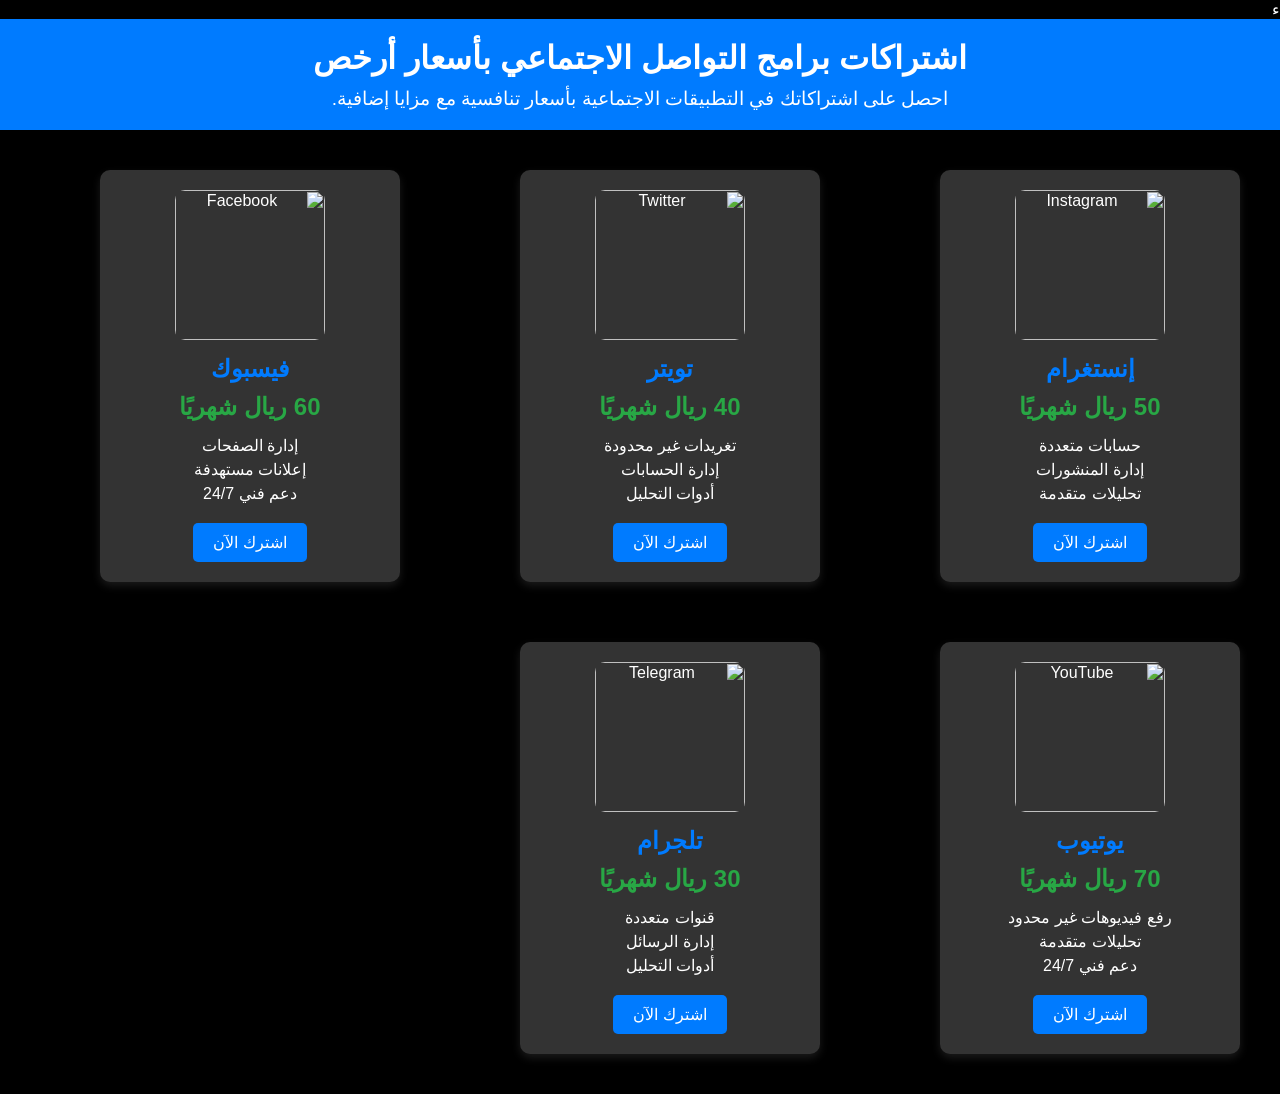
==== index.html @ 4150ec1f "Add files via upload" ====
ء<!DOCTYPE html>
<html lang="ar" dir="rtl">
<head>
    <meta charset="UTF-8">
    <meta name="viewport" content="width=device-width, initial-scale=1.0">
    <title>اشتراكات برامج التواصل الاجتماعي</title>
    <link rel="stylesheet" href="styles.css">
</head>
<body>
    <header>
        <h1>اشتراكات برامج التواصل الاجتماعي بأسعار أرخص</h1>
        <p>احصل على اشتراكاتك في التطبيقات الاجتماعية بأسعار تنافسية مع مزايا إضافية.</p>
    </header>

    <main>
        <section class="packages">
            <div class="package" data-package="instagram">
                <img src="https://upload.wikimedia.org/wikipedia/commons/thumb/e/e7/Instagram_logo_2016.svg/150px-Instagram_logo_2016.svg.png" alt="Instagram">
                <h2>إنستغرام</h2>
                <p class="price">50 ريال شهريًا</p>
                <ul class="features">
                    <li>حسابات متعددة</li>
                    <li>إدارة المنشورات</li>
                    <li>تحليلات متقدمة</li>
                </ul>
                <button class="subscribe-btn">اشترك الآن</button>
            </div>

            <div class="package" data-package="twitter">
                <img src="https://logos-world.net/wp-content/uploads/2020/04/Twitter-Logo.png" alt="Twitter">
                <h2>تويتر</h2>
                <p class="price">40 ريال شهريًا</p>
                <ul class="features">
                    <li>تغريدات غير محدودة</li>
                    <li>إدارة الحسابات</li>
                    <li>أدوات التحليل</li>
                </ul>
                <button class="subscribe-btn">اشترك الآن</button>
            </div>

            <div class="package" data-package="facebook">
                <img src="https://upload.wikimedia.org/wikipedia/commons/thumb/0/05/Facebook_Logo_%282019%29.png/150px-Facebook_Logo_%282019%29.png" alt="Facebook">
                <h2>فيسبوك</h2>
                <p class="price">60 ريال شهريًا</p>
                <ul class="features">
                    <li>إدارة الصفحات</li>
                    <li>إعلانات مستهدفة</li>
                    <li>دعم فني 24/7</li>
                </ul>
                <button class="subscribe-btn">اشترك الآن</button>
            </div>

            <div class="package" data-package="youtube">
                <img src="https://logos-world.net/wp-content/uploads/2020/04/YouTube-Logo.png" alt="YouTube">
                <h2>يوتيوب</h2>
                <p class="price">70 ريال شهريًا</p>
                <ul class="features">
                    <li>رفع فيديوهات غير محدود</li>
                    <li>تحليلات متقدمة</li>
                    <li>دعم فني 24/7</li>
                </ul>
                <button class="subscribe-btn">اشترك الآن</button>
            </div>

            <div class="package" data-package="telegram">
                <img src="https://logos-world.net/wp-content/uploads/2020/12/Telegram-Logo.png" alt="Telegram">
                <h2>تلجرام</h2>
                <p class="price">30 ريال شهريًا</p>
                <ul class="features">
                    <li>قنوات متعددة</li>
                    <li>إدارة الرسائل</li>
                    <li>أدوات التحليل</li>
                </ul>
                <button class="subscribe-btn">اشترك الآن</button>
            </div>
        </section>
    </main>

    <script src="script.js"></script>
</body>
</html>
---- styles.css ----
/* Reset and base styles */
* {
    margin: 0;
    padding: 0;
    box-sizing: border-box;
}

body {
    font-family: 'Arial', sans-serif;
    background-color: #000000;
    color: #ffffff;
    direction: rtl;
    text-align: right;
}

header {
    background-color: #007bff;
    color: white;
    padding: 20px;
    text-align: center;
}

header h1 {
    margin-bottom: 10px;
}

header p {
    font-size: 1.2em;
}

/* Packages section */
.packages {
    display: grid;
    grid-template-columns: repeat(auto-fit, minmax(300px, 1fr));
    gap: 20px;
    padding: 20px;
}

.package {
    background-color: #333333;
    border-radius: 10px;
    box-shadow: 0 4px 8px rgba(255,255,255,0.1);
    margin: 20px;
    padding: 20px;
    width: 300px;
    text-align: center;
    transition: transform 0.3s, box-shadow 0.3s;
}

.package:hover {
    transform: translateY(-10px);
    box-shadow: 0 8px 16px rgba(0,0,0,0.2);
}

.package img {
    width: 150px;
    height: 150px;
    border-radius: 10px;
    margin-bottom: 15px;
}

.package h2 {
    margin-bottom: 10px;
    color: #007bff;
}

.price {
    font-size: 1.5em;
    font-weight: bold;
    color: #28a745;
    margin-bottom: 15px;
}

.features {
    list-style: none;
    margin-bottom: 20px;
}

.features li {
    margin-bottom: 5px;
}

.subscribe-btn {
    background-color: #007bff;
    color: white;
    border: none;
    padding: 10px 20px;
    border-radius: 5px;
    cursor: pointer;
    font-size: 1em;
    transition: background-color 0.3s;
}

.subscribe-btn:hover {
    background-color: #0056b3;
}

/* Payment options */
.payment-options {
    display: flex;
    justify-content: space-around;
    flex-wrap: wrap;
    padding: 20px;
}

.payment-option {
    background-color: #333333;
    border-radius: 10px;
    box-shadow: 0 4px 8px rgba(255,255,255,0.1);
    margin: 20px;
    padding: 20px;
    width: 200px;
    text-align: center;
    transition: transform 0.3s, box-shadow 0.3s;
}

.payment-option:hover {
    transform: translateY(-10px);
    box-shadow: 0 8px 16px rgba(0,0,0,0.2);
}

.payment-option img {
    width: 100px;
    height: 100px;
    border-radius: 10px;
    margin-bottom: 15px;
    background-color: white;
    padding: 5px;
}

.pay-btn {
    background-color: #28a745;
    color: white;
    border: none;
    padding: 10px 20px;
    border-radius: 5px;
    cursor: pointer;
    font-size: 1em;
    transition: background-color 0.3s;
}

.pay-btn:hover {
    background-color: #1e7e34;
}
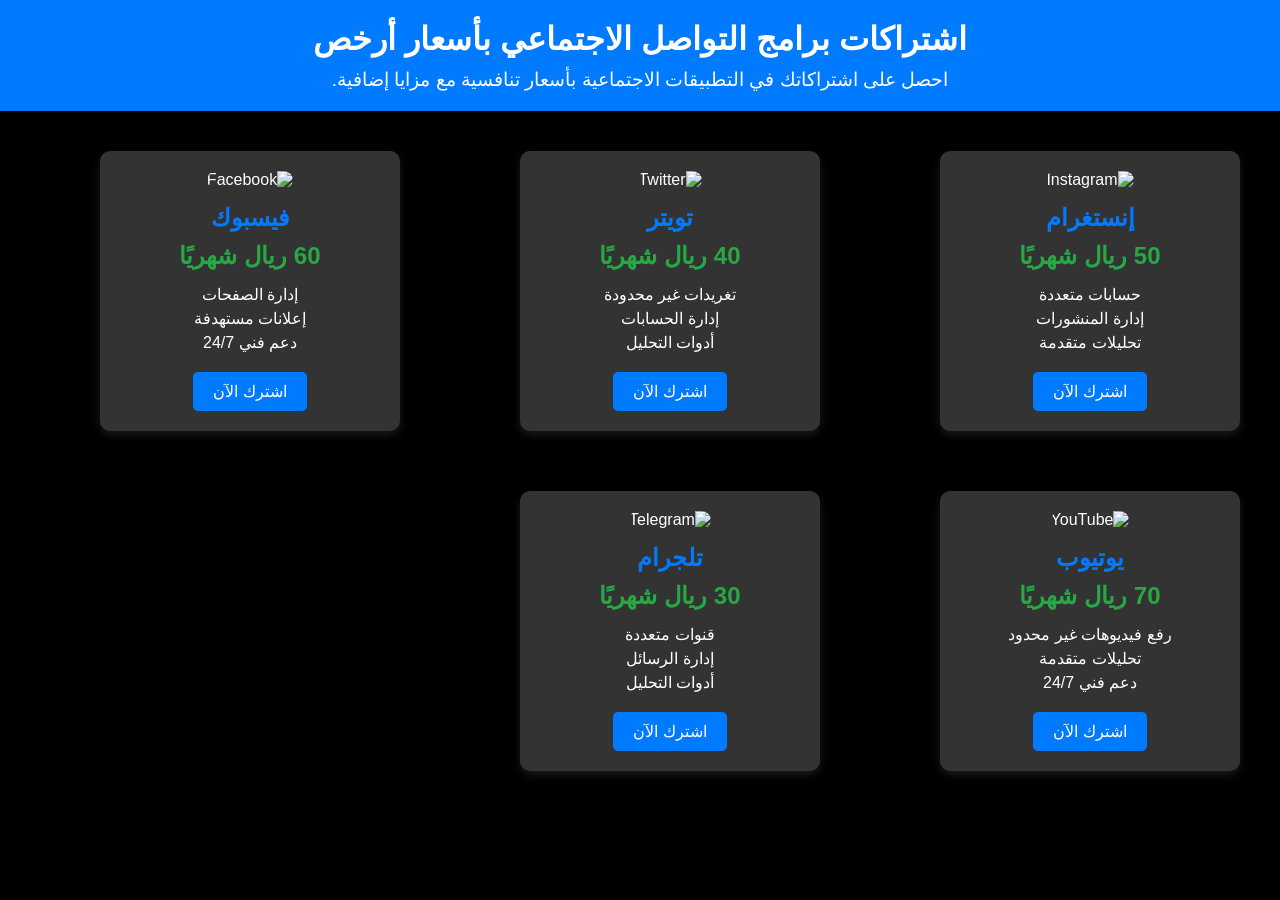
==== commit 283694c1: "fix: resolve website functionality issues" ====
--- a/index.html
+++ b/index.html
@@ -1,81 +1,81 @@
-ء<!DOCTYPE html>
-<html lang="ar" dir="rtl">
-<head>
-    <meta charset="UTF-8">
-    <meta name="viewport" content="width=device-width, initial-scale=1.0">
-    <title>اشتراكات برامج التواصل الاجتماعي</title>
-    <link rel="stylesheet" href="styles.css">
-</head>
-<body>
-    <header>
-        <h1>اشتراكات برامج التواصل الاجتماعي بأسعار أرخص</h1>
-        <p>احصل على اشتراكاتك في التطبيقات الاجتماعية بأسعار تنافسية مع مزايا إضافية.</p>
-    </header>
-
-    <main>
-        <section class="packages">
-            <div class="package" data-package="instagram">
-                <img src="https://upload.wikimedia.org/wikipedia/commons/thumb/e/e7/Instagram_logo_2016.svg/150px-Instagram_logo_2016.svg.png" alt="Instagram">
-                <h2>إنستغرام</h2>
-                <p class="price">50 ريال شهريًا</p>
-                <ul class="features">
-                    <li>حسابات متعددة</li>
-                    <li>إدارة المنشورات</li>
-                    <li>تحليلات متقدمة</li>
-                </ul>
-                <button class="subscribe-btn">اشترك الآن</button>
-            </div>
-
-            <div class="package" data-package="twitter">
-                <img src="https://logos-world.net/wp-content/uploads/2020/04/Twitter-Logo.png" alt="Twitter">
-                <h2>تويتر</h2>
-                <p class="price">40 ريال شهريًا</p>
-                <ul class="features">
-                    <li>تغريدات غير محدودة</li>
-                    <li>إدارة الحسابات</li>
-                    <li>أدوات التحليل</li>
-                </ul>
-                <button class="subscribe-btn">اشترك الآن</button>
-            </div>
-
-            <div class="package" data-package="facebook">
-                <img src="https://upload.wikimedia.org/wikipedia/commons/thumb/0/05/Facebook_Logo_%282019%29.png/150px-Facebook_Logo_%282019%29.png" alt="Facebook">
-                <h2>فيسبوك</h2>
-                <p class="price">60 ريال شهريًا</p>
-                <ul class="features">
-                    <li>إدارة الصفحات</li>
-                    <li>إعلانات مستهدفة</li>
-                    <li>دعم فني 24/7</li>
-                </ul>
-                <button class="subscribe-btn">اشترك الآن</button>
-            </div>
-
-            <div class="package" data-package="youtube">
-                <img src="https://logos-world.net/wp-content/uploads/2020/04/YouTube-Logo.png" alt="YouTube">
-                <h2>يوتيوب</h2>
-                <p class="price">70 ريال شهريًا</p>
-                <ul class="features">
-                    <li>رفع فيديوهات غير محدود</li>
-                    <li>تحليلات متقدمة</li>
-                    <li>دعم فني 24/7</li>
-                </ul>
-                <button class="subscribe-btn">اشترك الآن</button>
-            </div>
-
-            <div class="package" data-package="telegram">
-                <img src="https://logos-world.net/wp-content/uploads/2020/12/Telegram-Logo.png" alt="Telegram">
-                <h2>تلجرام</h2>
-                <p class="price">30 ريال شهريًا</p>
-                <ul class="features">
-                    <li>قنوات متعددة</li>
-                    <li>إدارة الرسائل</li>
-                    <li>أدوات التحليل</li>
-                </ul>
-                <button class="subscribe-btn">اشترك الآن</button>
-            </div>
-        </section>
-    </main>
-
-    <script src="script.js"></script>
-</body>
-</html>
+<!DOCTYPE html>
+<html lang="ar" dir="rtl">
+<head>
+    <meta charset="UTF-8">
+    <meta name="viewport" content="width=device-width, initial-scale=1.0">
+    <title>اشتراكات برامج التواصل الاجتماعي</title>
+    <link rel="stylesheet" href="styles.css">
+</head>
+<body>
+    <header>
+        <h1>اشتراكات برامج التواصل الاجتماعي بأسعار أرخص</h1>
+        <p>احصل على اشتراكاتك في التطبيقات الاجتماعية بأسعار تنافسية مع مزايا إضافية.</p>
+    </header>
+
+    <main>
+        <section class="packages">
+            <div class="package" data-package="instagram">
+                <img src="https://upload.wikimedia.org/wikipedia/commons/thumb/e/e7/Instagram_logo_2016.svg/150px-Instagram_logo_2016.svg.png" alt="Instagram">
+                <h2>إنستغرام</h2>
+                <p class="price">50 ريال شهريًا</p>
+                <ul class="features">
+                    <li>حسابات متعددة</li>
+                    <li>إدارة المنشورات</li>
+                    <li>تحليلات متقدمة</li>
+                </ul>
+                <button class="subscribe-btn">اشترك الآن</button>
+            </div>
+
+            <div class="package" data-package="twitter">
+                <img src="https://logos-world.net/wp-content/uploads/2020/04/Twitter-Logo.png" alt="Twitter">
+                <h2>تويتر</h2>
+                <p class="price">40 ريال شهريًا</p>
+                <ul class="features">
+                    <li>تغريدات غير محدودة</li>
+                    <li>إدارة الحسابات</li>
+                    <li>أدوات التحليل</li>
+                </ul>
+                <button class="subscribe-btn">اشترك الآن</button>
+            </div>
+
+            <div class="package" data-package="facebook">
+                <img src="https://upload.wikimedia.org/wikipedia/commons/thumb/0/05/Facebook_Logo_%282019%29.png/150px-Facebook_Logo_%282019%29.png" alt="Facebook">
+                <h2>فيسبوك</h2>
+                <p class="price">60 ريال شهريًا</p>
+                <ul class="features">
+                    <li>إدارة الصفحات</li>
+                    <li>إعلانات مستهدفة</li>
+                    <li>دعم فني 24/7</li>
+                </ul>
+                <button class="subscribe-btn">اشترك الآن</button>
+            </div>
+
+            <div class="package" data-package="youtube">
+                <img src="https://logos-world.net/wp-content/uploads/2020/04/YouTube-Logo.png" alt="YouTube">
+                <h2>يوتيوب</h2>
+                <p class="price">70 ريال شهريًا</p>
+                <ul class="features">
+                    <li>رفع فيديوهات غير محدود</li>
+                    <li>تحليلات متقدمة</li>
+                    <li>دعم فني 24/7</li>
+                </ul>
+                <button class="subscribe-btn">اشترك الآن</button>
+            </div>
+
+            <div class="package" data-package="telegram">
+                <img src="https://logos-world.net/wp-content/uploads/2020/12/Telegram-Logo.png" alt="Telegram">
+                <h2>تلجرام</h2>
+                <p class="price">30 ريال شهريًا</p>
+                <ul class="features">
+                    <li>قنوات متعددة</li>
+                    <li>إدارة الرسائل</li>
+                    <li>أدوات التحليل</li>
+                </ul>
+                <button class="subscribe-btn">اشترك الآن</button>
+            </div>
+        </section>
+    </main>
+
+    <script src="script.js"></script>
+</body>
+</html>
